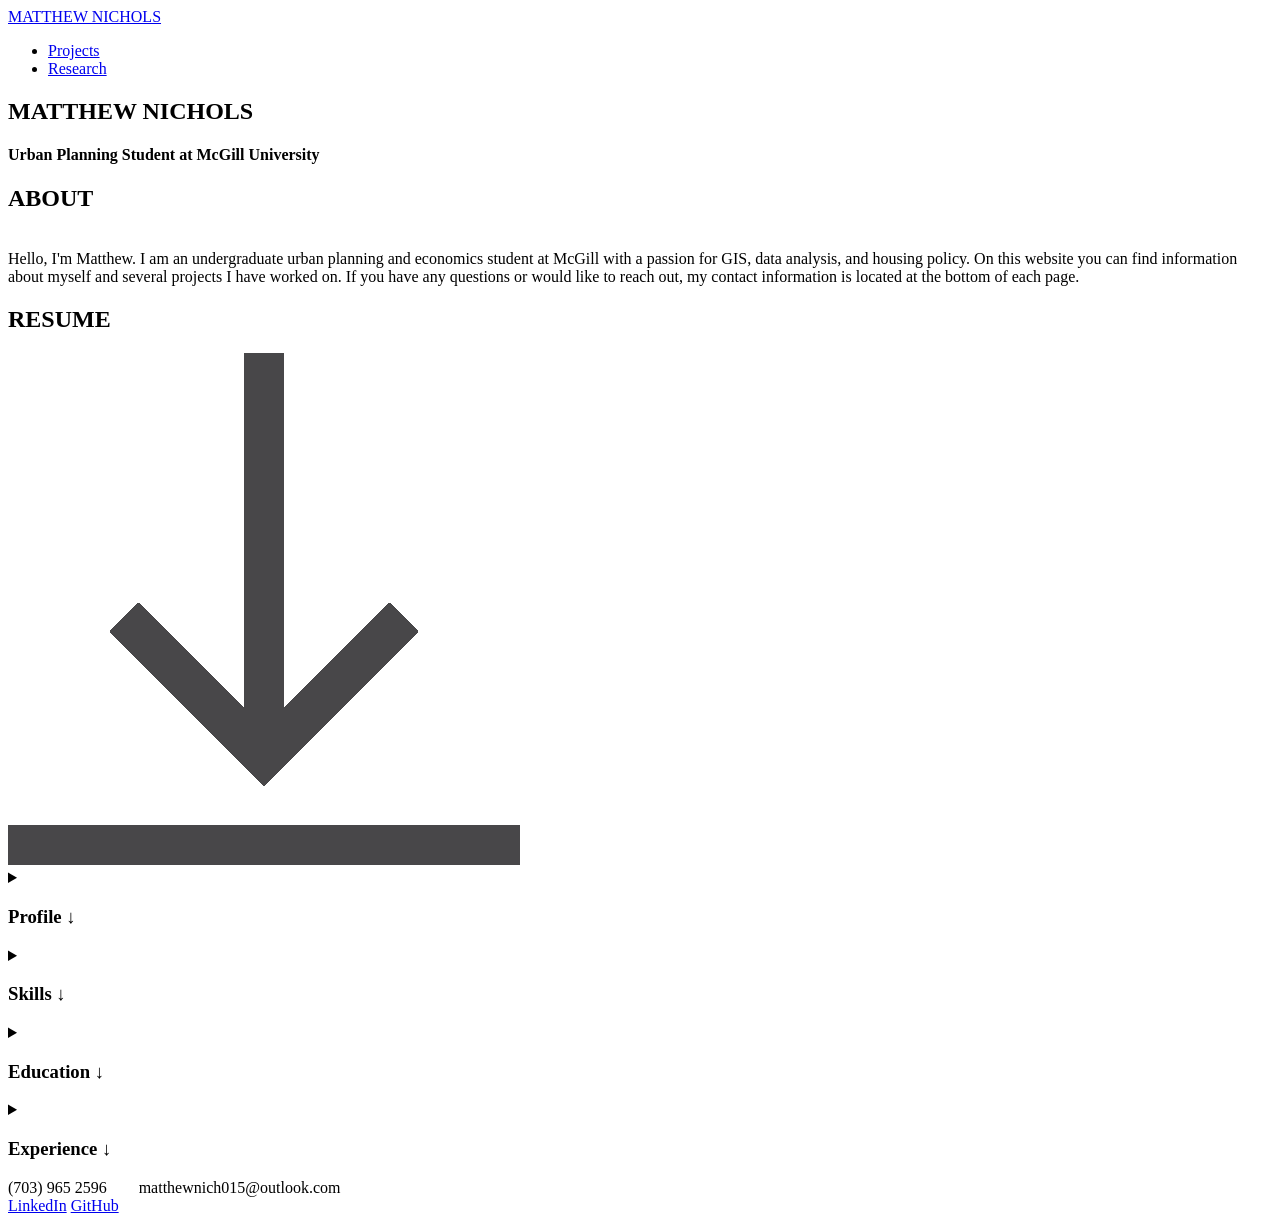
==== index.html @ a523c061 "Add files via upload" ====
<!DOCTYPE html>
<html lang="en">
<head>
  <meta charset="UTF-8" />
  <meta name="viewport" content="width=device-width, initial-scale=1.0" />
  <link href="https://fonts.googleapis.com/css2?family=DM+Mono:ital,wght@0,300;0,400;1,300&family=DM+Sans:wght@300;400&display=swap" rel="stylesheet" />
  <link rel="stylesheet" href="css/style.css" />
</head>
<body>

<!-- BANNER -->
  <nav>
    <a href="index.html" class="nav-logo">MATTHEW NICHOLS</a>
    <ul class="nav-links">
      <li><a href="pages/projects.html">Projects</a></li>
      <li><a href="pages/research.html">Research</a></li>
    </ul>
  </nav>

<!-- TITLE -->
  <section id="title" class="title">
    <h1>MATTHEW NICHOLS</h1>
    <h4>Urban Planning Student at McGill University</h4>
  </section>

<!-- ABOUT -->
<section id="about">
	<div class="alignWithGrid">
		<h2>ABOUT</h2>
		<p> <br>Hello, I'm Matthew. I am an undergraduate urban planning and economics student at McGill with a passion for GIS, data analysis, and housing policy. On this website you can find information about myself and several projects I have worked on. If you have any questions or would like to reach out, my contact information is located at the bottom of each page.</p>
	</div>
</section>

 <!-- RESUME -->
 <section id="resume">
  	<div class="resume-grid">  
	    <div class="resume-header">
    		<h2>RESUME</h2>
    		<a href="content/Resume.pdf" download>
    			<img src="content/download arrow.png" class="download-btn" alt="Download Resume" />
			</a>
	    </div>
	    <div class="resume-blank"></div>

	    <div class="resume-profile">  
	    	<details>
		    	<summary><h3>Profile ↓</h3></summary>
		    	<div><p>Junior Urban Studies student at McGill University who is passionate about developing resilient and equitable urban spaces. Brings knowledge of programming / web development, GIS, and experience in coordinating and leading projects. <br>&nbsp</p></div>
    		</details>
		</div>

		<div class="resume-skills">
			<details>
			    <summary><h3>Skills ↓</h3></summary>
				<div><ul>
				  <li>Experience performing data analysis in ArcGIS and Python</li>
				  <li>Knowledge of JavaScript, HTML / CSS for creating websites from scratch</li>
				  <li>Experience using Mapbox to create interactive web maps</li>
				  <li>Experience with web scraping and location tracking, using real time data</li>
				</ul></div>
			</details>
		</div>

		<div class="resume-education">
			<details>			
				<summary><h3>Education ↓</h3></summary>
				<div><h4>McGill University (2024-2027):</h4>
				<p>Major: Geography (Urban Studies, Honors) <br>
				Minor: Economics <br>
				GPA: 3.60 <br>&nbsp<br>
				Relevant Classes Taken:</p>
				<ul>
				  <li>Geography of the World Economy (GEOG 216): A</li>
				  <li>Intro to Geo Information Science (GEOG 201): A-</li>
				  <li> Cities in the Modern World (GEOG 217): A</li>
				  <li>Intro to Coding (COMP 202): A</li>
				  <li>Intro to Programming (COMP 250): B-</li>
				  <li>Principles of the Geospatial Web (GEOG 384): A-</li>
				  <li>Geospatial Analysis (GEOG 314): In Progress</li>
				  <li>Geographic Thought and Practice (GEOG 381): In Progress</li>
				  <li>Linear Algebra and Geometry (MATH 133): In Progress</li>
				</ul>
				<p>&nbsp</p>

				<h4>James Madison High School (2020-2024):</h4>
				<p>Weighted GPA: 4.2 <br>
				Honors Graduate</p></div>
			</details>
		</div>

		<div class="resume-experience">
			<details>
				<summary><h3>Experience ↓</h3></summary>
				<div><h4>Job Experience:</h4>
				<p>McGill University: Research Assistant for Dr. Gregory Weitzner (February 2026 - Present):</p>
				<ul>
				  <li>Data processing in python</li>
				  <li>Exploratory data analysis</li>
				</ul>
				<p class="small">&nbsp</p>
				<p>Roeder, Cochran, Phillips, PLLC: Litigation Document Review (June - August 2024:</p>
				<ul>
				  <li>Sorted emails into categories for future review</li>
				</ul>
				<p class="small">&nbsp</p>
				<p>Safeway: Courtesy Clerk (January - June 2024):</p>
				<ul>
				  <li>Stocked, cleaned, helped customers, moved carts</li>
				</ul>
				<p>&nbsp</p>

				<h4>Other Experience:</h4>
				<p>Pollinator Garden - Eagle Scout Project (2023):</p>
				<ul>
				  <li>Coordinating with authorities and organizations</li>
				  <li>Advertising and fundraising, working with donors</li>
				  <li>Designing garden layout, creating diagrams and planning documents</li>
				  <li>Leading a team of 30+ people, managing groups and timing</li>
				</ul></div>
			</details>
		</div>
	</div>
</section>

<!-- FOOTER -->
  <footer>
    <span>(703) 965 2596 &nbsp&nbsp&nbsp&nbsp&nbsp&nbsp  matthewnich015@outlook.com</span>
    <div class="footer-links">
      <a href="https://www.linkedin.com/in/matthew-nichols-441418328/">LinkedIn</a>
      <a href="https://github.com/matthewnich015">GitHub</a>
    </div>
  </footer>


  <script>
  	// SMOOTH DROPDOWN
	document.querySelectorAll('details').forEach(el => {
	  const summary = el.querySelector('summary');
	  const content = el.querySelector('summary + *');

	  content.style.height = '0';
	  content.style.overflow = 'hidden';
	  content.style.transition = 'height 0.3s ease';

	  summary.addEventListener('click', e => {
	    e.preventDefault();
	    if (el.open) {
	      content.style.height = content.scrollHeight + 'px';
	      requestAnimationFrame(() => requestAnimationFrame(() => {
	        content.style.height = '0';
	      }));
	      content.addEventListener('transitionend', () => el.removeAttribute('open'), { once: true });
	    } else {
	      el.setAttribute('open', '');
	      content.style.height = content.scrollHeight + 'px';
	    }
	  });
	});
  </script>
</body>
</html>
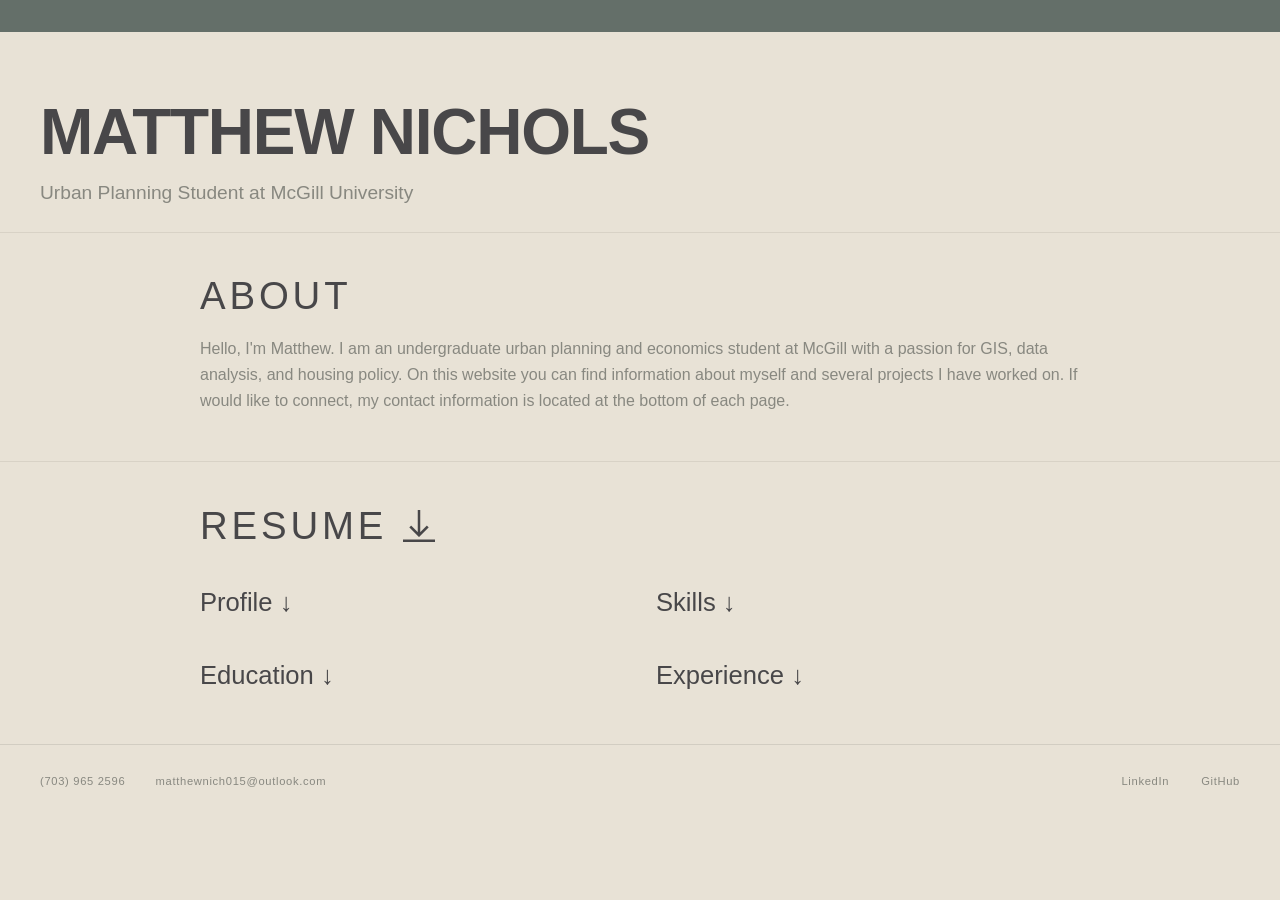
==== commit da02f70e: "Update index.html" ====
--- a/index.html
+++ b/index.html
@@ -27,7 +27,7 @@
 <section id="about">
 	<div class="alignWithGrid">
 		<h2>ABOUT</h2>
-		<p> <br>Hello, I'm Matthew. I am an undergraduate urban planning and economics student at McGill with a passion for GIS, data analysis, and housing policy. On this website you can find information about myself and several projects I have worked on. If you have any questions or would like to reach out, my contact information is located at the bottom of each page.</p>
+		<p> <br>Hello, I'm Matthew. I am an undergraduate urban planning and economics student at McGill with a passion for GIS, data analysis, and housing policy. On this website you can find information about myself and several projects I have worked on. If would like to connect, my contact information is located at the bottom of each page.</p>
 	</div>
 </section>
 
@@ -45,7 +45,7 @@
 	    <div class="resume-profile">  
 	    	<details>
 		    	<summary><h3>Profile ↓</h3></summary>
-		    	<div><p>Junior Urban Studies student at McGill University who is passionate about developing resilient and equitable urban spaces. Brings knowledge of programming / web development, GIS, and experience in coordinating and leading projects. <br>&nbsp</p></div>
+		    	<div><p>Junior Urban Studies student at McGill University who is passionate about developing resilient and equitable urban spaces. I bring knowledge of programming / web development, GIS, and experience in coordinating and leading projects. <br>&nbsp</p></div>
     		</details>
 		</div>
 
@@ -56,7 +56,7 @@
 				  <li>Experience performing data analysis in ArcGIS and Python</li>
 				  <li>Knowledge of JavaScript, HTML / CSS for creating websites from scratch</li>
 				  <li>Experience using Mapbox to create interactive web maps</li>
-				  <li>Experience with web scraping and location tracking, using real time data</li>
+				  <li>Experience with web scraping and location tracking using real time data</li>
 				</ul></div>
 			</details>
 		</div>
@@ -100,7 +100,7 @@
 				<p class="small">&nbsp</p>
 				<p>Roeder, Cochran, Phillips, PLLC: Litigation Document Review (June - August 2024:</p>
 				<ul>
-				  <li>Sorted emails into categories for future review</li>
+				  <li>Participated in large document discovery project for federal investigation</li>
 				</ul>
 				<p class="small">&nbsp</p>
 				<p>Safeway: Courtesy Clerk (January - June 2024):</p>
@@ -112,10 +112,10 @@
 				<h4>Other Experience:</h4>
 				<p>Pollinator Garden - Eagle Scout Project (2023):</p>
 				<ul>
-				  <li>Coordinating with authorities and organizations</li>
-				  <li>Advertising and fundraising, working with donors</li>
-				  <li>Designing garden layout, creating diagrams and planning documents</li>
-				  <li>Leading a team of 30+ people, managing groups and timing</li>
+				  <li>Coordinated with authorities and organizations</li>
+				  <li>Advertised and fundraised, worked with donors</li>
+				  <li>Designed garden layout, created diagrams and planned documents</li>
+				  <li>Lead a team of 30+ people, managed groups and timing</li>
 				</ul></div>
 			</details>
 		</div>
--- a/css/style.css
+++ b/css/style.css
@@ -0,0 +1,443 @@
+*, *::before, *::after { box-sizing: border-box; margin: 0; padding: 0; }
+
+:root {
+  --bg: #e8e2d6;
+  --fg: #484749;
+  --muted: #888880;
+  --nav-collapsed: 2.5vw;
+  --nav-expanded: 5vw;
+}
+
+html { scroll-behavior: smooth; }
+
+body {
+  background: var(--bg);
+  color: var(--fg);
+  font-family: 'DM Sans', sans-serif;
+  font-weight: 300;
+  line-height: 1.6;
+}
+
+/* BANNER */
+nav {
+  position: fixed;
+  top: 0; left: 0; right: 0;
+  z-index: 100;
+  height: var(--nav-collapsed);
+  display: flex;
+  align-items: center;
+  justify-content: space-between;
+  padding: 0 2.5rem;
+  background: #646f69;
+  overflow: hidden;
+  --fg: #fcfcfa;
+  --muted: #d9d9d2;
+  transition: height 0.45s cubic-bezier(0.16, 1, 0.3, 1),
+              background 0.35s ease,
+              backdrop-filter 0.35s ease;
+}
+
+nav:hover {
+  height: var(--nav-expanded);
+  backdrop-filter: blur(12px);
+  -webkit-backdrop-filter: blur(12px);
+}
+
+/* contents fade in on expand */
+nav .nav-logo,
+nav .nav-links {
+  opacity: 0;
+  transform: translateY(-4px);
+  transition: opacity 0.3s ease 0.1s, transform 0.3s ease 0.1s;
+  pointer-events: none;
+}
+
+nav:hover .nav-logo,
+nav:hover .nav-links {
+  opacity: 1;
+  transform: translateY(0);
+  pointer-events: auto;
+}
+
+.nav-logo {
+  font-family: Tahoma, Verdana, sans-serif;
+  font-size: 0.8rem;
+  letter-spacing: 0.08em;
+  text-decoration: none;
+  color: var(--fg);
+}
+
+.nav-links {
+  display: flex;
+  gap: 2.5rem;
+  list-style: none;
+}
+
+.nav-links a {
+  font-size: 0.78rem;
+  letter-spacing: 0.06em;
+  text-transform: uppercase;
+  text-decoration: none;
+  color: var(--muted);
+  transition: color 0.2s;
+}
+
+.nav-links a:hover { 
+  color: var(--fg); 
+  font-weight: 600;
+}
+.nav-links a.active { color: var(--fg); }
+
+/* GENERAL TEXT */
+
+h1 {
+  font-size: clamp(2.2rem, 6vw, 4rem);
+  font-weight: 600;
+  line-height: 1.15;
+  letter-spacing: -0.02em;
+  margin-bottom: .5rem;
+}
+
+h2 {
+  font-size: clamp(1.2rem, 4vw, 2.4rem);
+  font-weight: 300;
+  letter-spacing: .1em;
+  margin-bottom: -1rem;
+}
+
+h3 {
+  font-size: clamp(.5rem, 2vw, 2.4rem);
+  font-weight: 300;
+  letter-spacing: 0em;
+  margin-bottom: .5rem;
+}
+
+h4 {
+  font-size: clamp(.5rem, 1.5vw, 2.4rem);
+  font-weight: 300;
+  letter-spacing: 0em;
+  margin-bottom: .5rem;
+    color: var(--muted);
+}
+
+p {
+  font-size: 1rem;
+  color: var(--muted);
+}
+
+.small { font-size: .5rem; }
+
+li {
+  font-size: 1rem;
+  color: var(--muted);
+  padding-left: .5rem;
+}
+
+ul {
+  padding-left: 1rem;
+}
+
+details summary {
+  cursor: pointer;
+  list-style: none;
+}
+
+details summary h3 {
+  display: inline;
+}
+
+details summary:hover h3 {
+  font-weight: 600;
+}
+
+details summary:hover h2 {
+    font-weight: 600;
+}
+
+details summary + * {
+  overflow: hidden;
+  height: 0;
+  transition: height 0.3s ease;
+}
+
+p a {
+  color: var(--fg);
+  text-decoration: underline;
+  text-underline-offset: 3px;
+}
+
+/* SECTIONS */
+section {
+  display: flex;
+  flex-direction: column;
+  justify-content: center;
+  padding: 2rem 2.5rem 2rem;
+  margin: 0;
+}
+
+.title {
+  padding-top: 6rem;
+  padding-bottom: 1rem;
+}
+
+.alignWithGrid {
+    margin: 0rem 10rem 1rem 10rem;
+}
+
+.label {
+  font-family: Tahoma, Verdana, sans-serif;
+  font-size: 0.7rem;
+  letter-spacing: 0.12em;
+  text-transform: uppercase;
+  color: var(--muted);
+  margin-bottom: 1.5rem;
+}
+
+section + section { border-top: 1px solid rgba(26,26,24,0.08); }
+
+/* RESUME */
+
+.resume-grid {
+  display: grid;
+  grid-template-columns: 1fr 1fr;
+  gap: 2rem;
+  margin: -3rem 10rem 1rem 10rem;
+}
+
+.resume-header {
+  display: flex;
+  align-items: center;
+  gap: 1rem;
+  margin-top: 2.5rem;
+}
+
+.download-btn {
+  width: 2rem;
+  transition: transform 0.2s ease;
+  margin-top: 1.5rem;
+}
+
+.download-btn:hover {
+  transform: scale(1.2);
+}
+
+/* FILTER BOX */
+.filter-bar {
+  display: flex;
+  flex-wrap: wrap;
+  gap: 0.5rem;
+  margin-bottom: 2rem;
+  padding: 2px;
+}
+
+.filter-btn {
+  padding: 0.3rem 0.8rem;
+  background: none;
+  cursor: pointer;
+  font-family: inherit;
+  color: var(--muted);
+  border: 1px solid var(--muted);
+  outline: 1px solid transparent;
+  transition: color 0.2s, outline-color 0.2s;
+}
+
+.filter-btn:hover {
+  color: var(--fg);
+  outline: 2px solid var(--fg);
+  border-color: transparent;
+}
+
+.filter-btn.active {
+  background: var(--fg);
+  color: var(--bg);
+  border-color: var(--fg);
+}
+
+/* PROJECT CARD */
+.project-card {
+  width: 60vw;
+  margin: 0 auto;
+  background: rgba(26,26,24,0.1);
+  margin-bottom: 5rem;
+}
+
+.card-title {
+  margin: 1rem 0rem 1rem 2rem;
+}
+
+.card-tags {
+  display: flex;
+  flex-wrap: wrap;
+  gap: 0.5rem;
+  margin: 0.5rem 0 1rem 0;
+  padding-left: 2rem;
+}
+
+.card-tags .filter-btn {
+  color: var(--fg);
+  border-color: var(--fg);
+  box-shadow: 0 0 0 1px var(--fg);
+  pointer-events: none;
+  margin-left: .2rem;
+}
+
+.project-carousel-wrapper {
+  display: flex;
+  align-items: center;
+  gap: 1rem;
+  width: 80%;
+  margin: 0 auto 2rem;
+}
+
+.project-carousel {
+  flex: 1;
+  aspect-ratio: 16/9;
+  overflow: hidden;
+  outline: 1rem solid #646f69;
+}
+
+.carousel-track {
+  display: flex;
+  height: 100%;
+  transition: transform 0.4s ease;
+}
+
+.carousel-track img,
+.carousel-track video {
+  min-width: 100%;
+  height: 100%;
+  object-fit: cover;
+}
+
+.carousel-btn {
+  width: 3rem;
+  height: 3rem;
+  background: none;
+  border: none;
+  padding: 0;
+  cursor: pointer;
+  transition: transform 0.2s ease;
+  margin: 0rem 1rem 0rem 1rem;
+}
+
+.carousel-btn:hover {
+  transform: scale(1.2);
+}
+
+.carousel-btn img {
+  width: 100%;
+  height: 100%;
+  object-fit: contain;
+}
+.project-summary {
+  padding: 1.5rem;
+  border-top: 1px solid rgba(26,26,24,0.1);
+}
+
+
+/* FOOTER */
+footer {
+  border-top: .1vw solid rgba(26,26,24,0.1);
+  padding: 1.8rem 2.5rem;
+  display: flex;
+  align-items: center;
+  justify-content: space-between;
+  font-family: Tahoma, Verdana, sans-serif;
+  font-size: 0.7rem;
+  letter-spacing: 0.06em;
+  color: var(--muted);
+}
+
+footer a {
+  color: var(--muted);
+  text-decoration: none;
+  transition: color 0.2s;
+}
+
+footer a:hover { color: var(--fg); }
+
+.footer-links { display: flex; gap: 2rem; }
+
+
+/* MOBILE SETTINGS */
+@media (max-width: 768px) {
+  :root {
+    --nav-collapsed: 5vw;
+    --nav-expanded: 15vw;
+  }
+
+  .resume-grid {
+    grid-template-columns: 1fr;
+    margin: 0 1rem;
+  }
+
+  .project-carousel {
+    outline-width: 0.4rem;
+  }
+
+  .title {
+    padding-top: 4rem;
+  }
+
+  section {
+    padding: 1.5rem 1rem;
+  }
+
+  .alignWithGrid {
+    margin: 0 1rem;
+  }
+
+  h1 {
+    margin-top: 1rem;
+  }
+
+  h2 {
+    font-size: clamp(1.2rem, 6vw, 2.4rem);
+  }
+
+  h3 {
+    font-size: clamp(0.9rem, 5vw, 1.5rem);
+  }
+
+  h4 {
+    font-size: clamp(0.8rem, 5vw, 1.2rem);
+  }
+
+  .carousel-btn {
+    width: 1rem;
+    height: 1rem;
+  }
+
+  .project-carousel-wrapper {
+    width: 80vw;
+  }
+
+  .project-card {
+    width: 80vw;
+    margin: 0 auto;
+    margin-bottom: 5rem;
+  }
+
+  .card-tags {
+    padding-left: 1rem;
+  }
+
+  .card-title {
+    margin-left: 1rem;
+  }
+
+  nav {
+    height: var(--nav-expanded);
+  }
+
+  nav .nav-logo,
+  nav .nav-links {
+    opacity: 1;
+    transform: translateY(0);
+    pointer-events: auto;
+  }
+
+  footer {
+    padding: 1.8rem 1rem;
+  }
+}
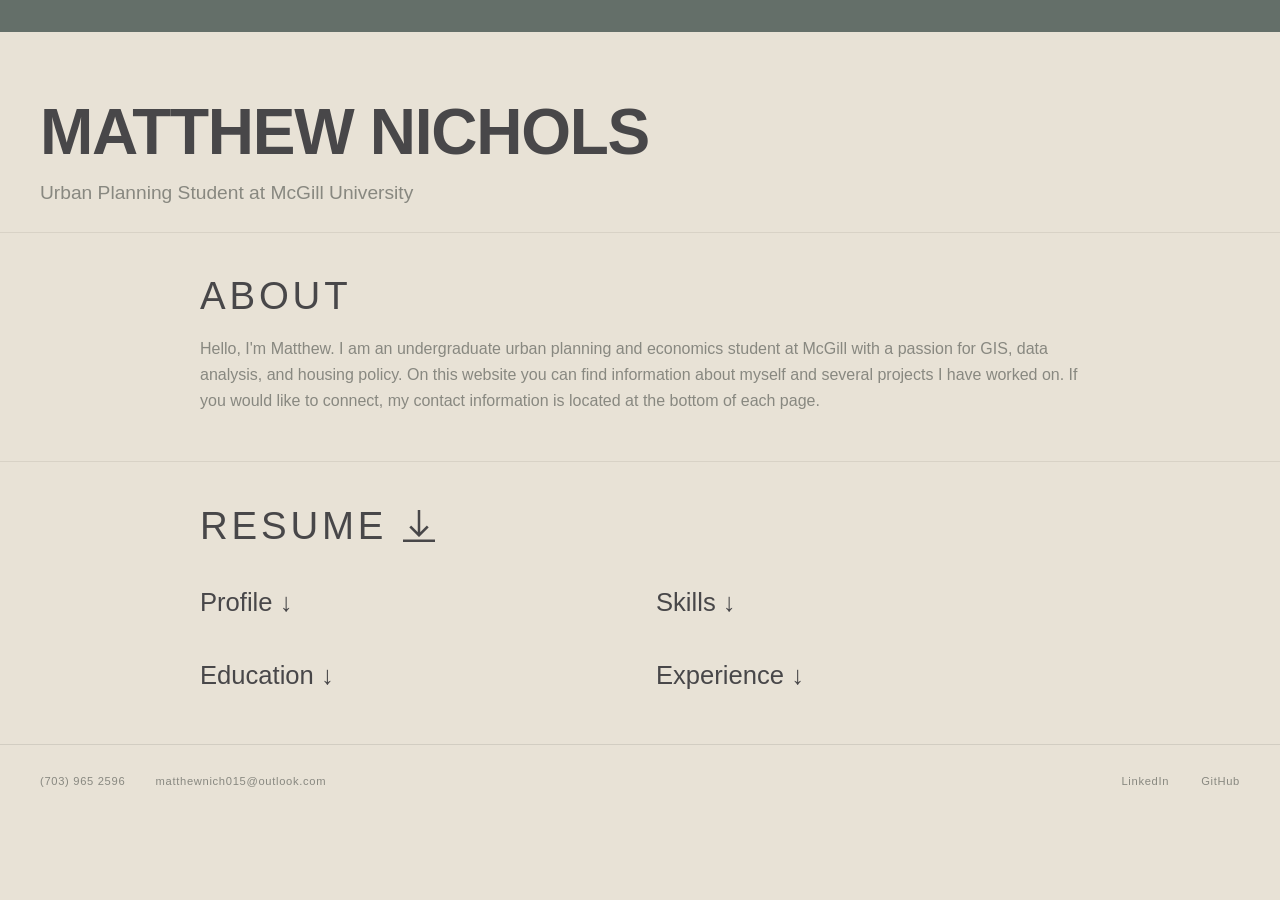
==== commit 9173368d: "Update index.html" ====
--- a/index.html
+++ b/index.html
@@ -27,7 +27,7 @@
 <section id="about">
 	<div class="alignWithGrid">
 		<h2>ABOUT</h2>
-		<p> <br>Hello, I'm Matthew. I am an undergraduate urban planning and economics student at McGill with a passion for GIS, data analysis, and housing policy. On this website you can find information about myself and several projects I have worked on. If would like to connect, my contact information is located at the bottom of each page.</p>
+		<p> <br>Hello, I'm Matthew. I am an undergraduate urban planning and economics student at McGill with a passion for GIS, data analysis, and housing policy. On this website you can find information about myself and several projects I have worked on. If you would like to connect, my contact information is located at the bottom of each page.</p>
 	</div>
 </section>
 
